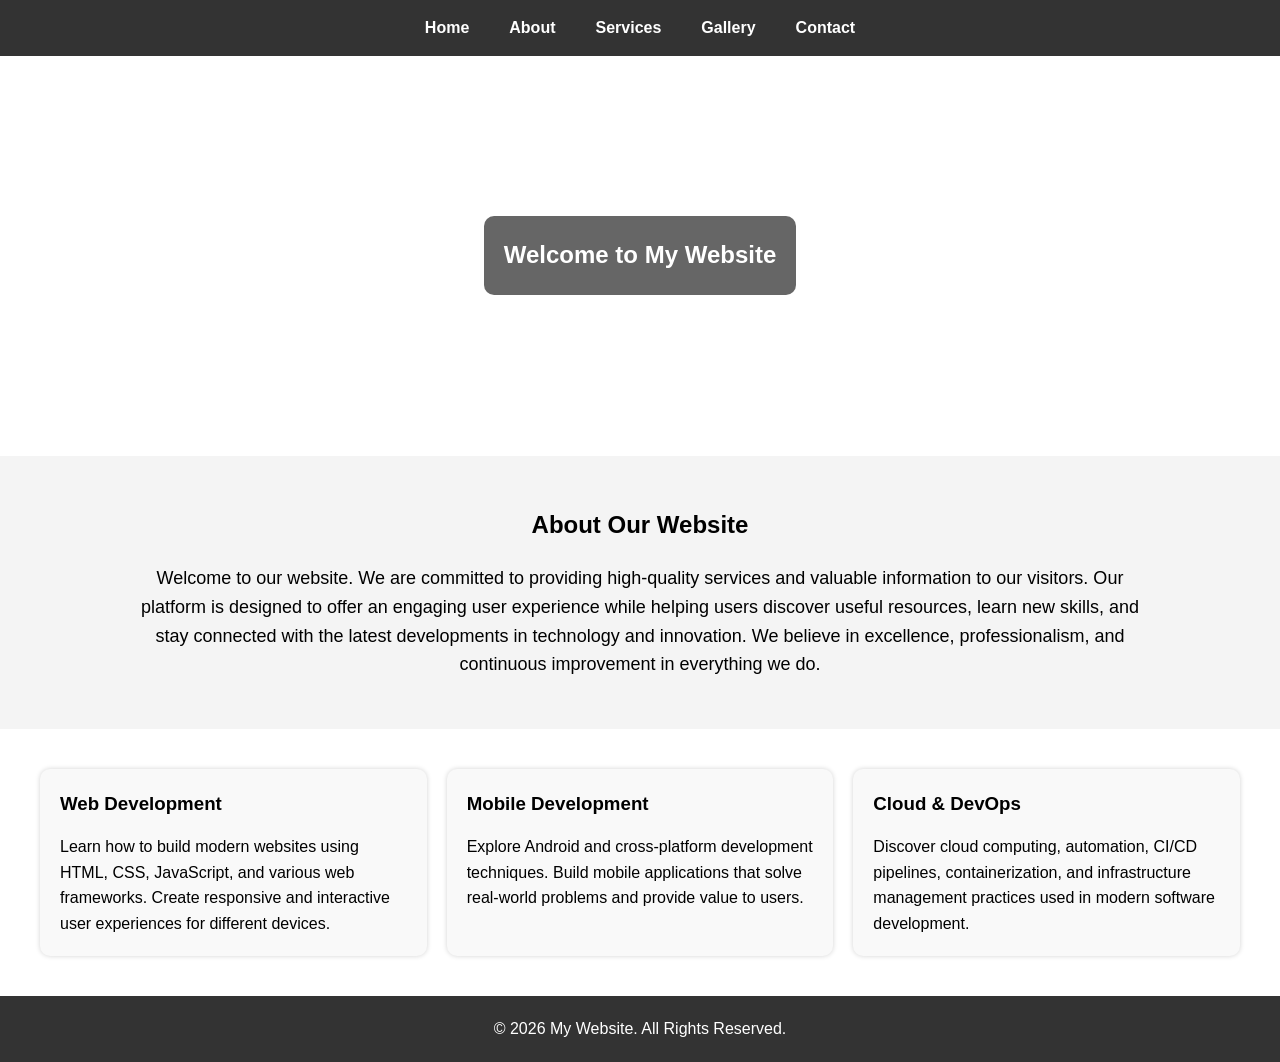
==== home.html @ 060ef427 "first commit" ====
<!DOCTYPE html>
<html lang="en">
<head>
    <meta charset="UTF-8">
    <meta name="viewport" content="width=device-width, initial-scale=1.0">
    <title>My Website</title>

    <style>

        *{
            margin: 0;
            padding: 0;
            box-sizing: border-box;
        }

        body{
            font-family: Arial, sans-serif;
            line-height: 1.6;
        }

        /* Navigation */
        nav{
            background-color: #333;
            padding: 15px;
        }

        nav ul{
            list-style: none;
            display: flex;
            justify-content: center;
        }

        nav ul li{
            margin: 0 20px;
        }

        nav ul li a{
            color: white;
            text-decoration: none;
            font-weight: bold;
        }

        nav ul li a:hover{
            color: gold;
        }

        /* Hero Section */
        .hero{
            height: 400px;
            background-image: url('https://images.unsplash.com/photo-1506744038136-46273834b3fb');
            background-size: cover;
            background-position: center;
            display: flex;
            justify-content: center;
            align-items: center;
            text-align: center;
        }

        .hero h1{
            color: white;
            background-color: rgba(0,0,0,0.6);
            padding: 20px;
            border-radius: 10px;
        }

        /* Full Width Introduction Section */
        .intro{
            padding: 50px;
            background-color: #f4f4f4;
            text-align: center;
        }

        .intro h2{
            margin-bottom: 20px;
        }

        .intro p{
            max-width: 1000px;
            margin: auto;
            font-size: 18px;
        }

        /* Three Column Section */
        .content{
            display: flex;
            gap: 20px;
            padding: 40px;
        }

        .column{
            flex: 1;
            background-color: #f9f9f9;
            padding: 20px;
            border-radius: 10px;
            box-shadow: 0 0 5px lightgray;
        }

        .column h3{
            margin-bottom: 15px;
        }

        /* Footer */
        footer{
            background-color: #333;
            color: white;
            text-align: center;
            padding: 20px;
        }

        /* Responsive Design */
        @media(max-width: 768px){

            nav ul{
                flex-direction: column;
                align-items: center;
            }

            nav ul li{
                margin: 10px 0;
            }

            .content{
                flex-direction: column;
            }

            .hero h1{
                font-size: 24px;
            }

        }

    </style>
</head>
<body>

    <!-- Navigation -->
    <nav>
        <ul>
            <li><a href="#">Home</a></li>
            <li><a href="#">About</a></li>
            <li><a href="#">Services</a></li>
            <li><a href="#">Gallery</a></li>
            <li><a href="#">Contact</a></li>
        </ul>
    </nav>

    <!-- Hero Section -->
    <section class="hero">
        <h1>Welcome to My Website</h1>
    </section>

    <!-- Full Width Paragraph -->
    <section class="intro">
        <h2>About Our Website</h2>
        <p>
            Welcome to our website. We are committed to providing high-quality
            services and valuable information to our visitors. Our platform is
            designed to offer an engaging user experience while helping users
            discover useful resources, learn new skills, and stay connected with
            the latest developments in technology and innovation. We believe in
            excellence, professionalism, and continuous improvement in everything
            we do.
        </p>
    </section>

    <!-- Three Columns -->
    <section class="content">

        <div class="column">
            <h3>Web Development</h3>
            <p>
                Learn how to build modern websites using HTML, CSS, JavaScript,
                and various web frameworks. Create responsive and interactive
                user experiences for different devices.
            </p>
        </div>

        <div class="column">
            <h3>Mobile Development</h3>
            <p>
                Explore Android and cross-platform development techniques.
                Build mobile applications that solve real-world problems and
                provide value to users.
            </p>
        </div>

        <div class="column">
            <h3>Cloud & DevOps</h3>
            <p>
                Discover cloud computing, automation, CI/CD pipelines,
                containerization, and infrastructure management practices used
                in modern software development.
            </p>
        </div>

    </section>

    <!-- Footer -->
    <footer>
        <p>&copy; 2026 My Website. All Rights Reserved.</p>
    </footer>

</body>
</html>
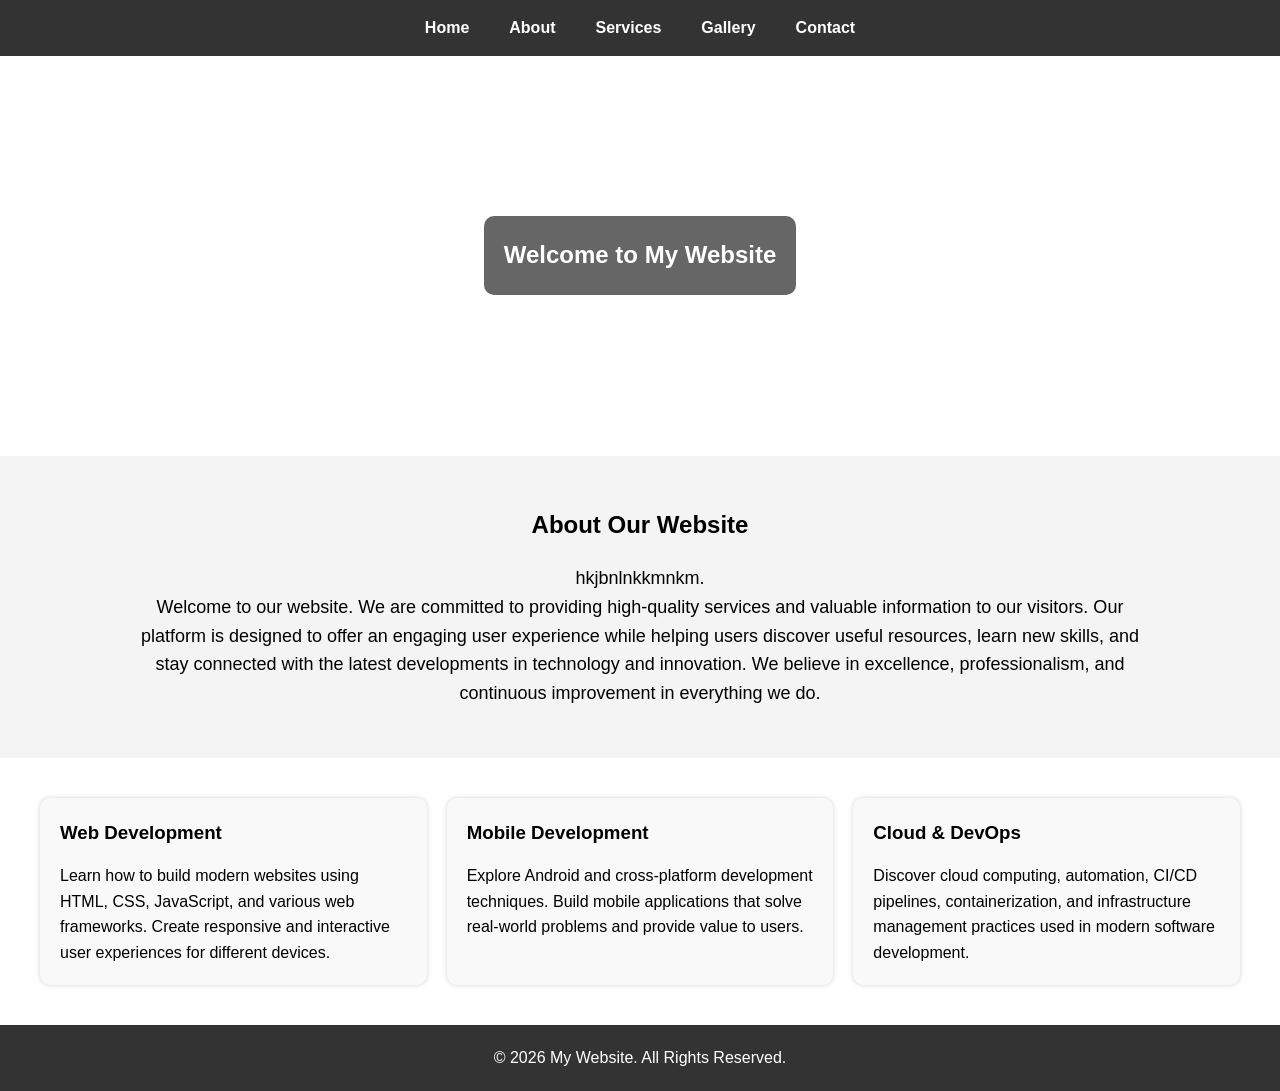
==== commit da8f3375: "finance module change" ====
--- a/home.html
+++ b/home.html
@@ -152,6 +152,7 @@
     <!-- Full Width Paragraph -->
     <section class="intro">
         <h2>About Our Website</h2>
+        <p>hkjbnlnkkmnkm.</p>
         <p>
             Welcome to our website. We are committed to providing high-quality
             services and valuable information to our visitors. Our platform is
